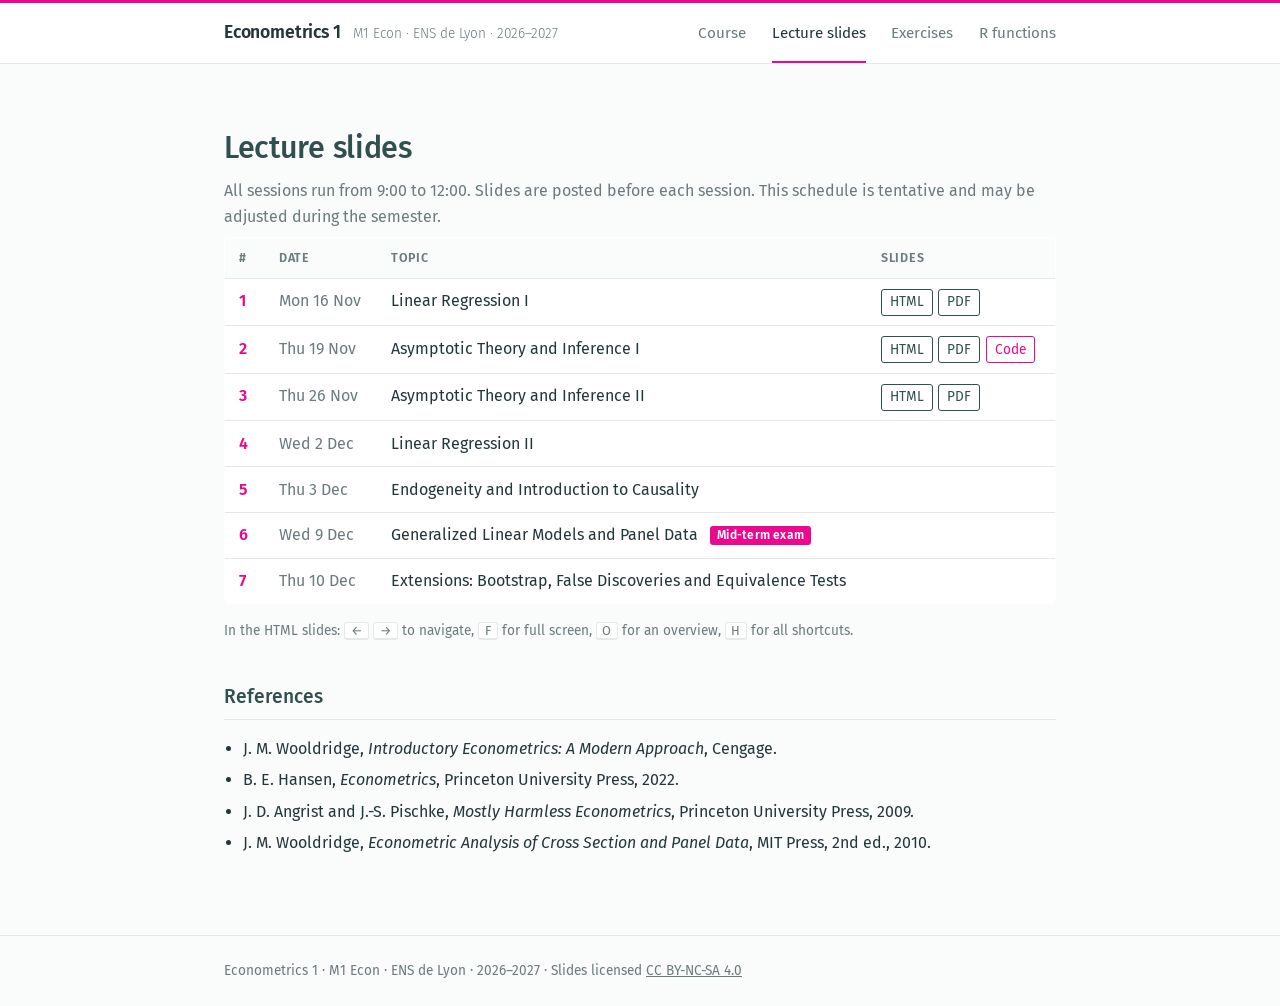
==== slides.html @ 41a7a079 "Add files via upload" ====
<!DOCTYPE html>
<html lang="en">
<head>
  <meta charset="utf-8">
  <meta name="viewport" content="width=device-width, initial-scale=1">
  <title>Lecture slides — Econometrics 1 — M1 Econ, ENS de Lyon</title>
  <meta name="description" content="Econometrics 1, M1 Econ, ENS de Lyon, 2026–2027.">
  <link rel="preconnect" href="https://fonts.googleapis.com">
  <link href="https://fonts.googleapis.com/css2?family=Fira+Sans:wght@300;400;500;600&display=swap" rel="stylesheet">
  <link rel="stylesheet" href="style.css">
</head>
<body>
  <header class="topbar">
    <div class="wrap">
      <a class="brand" href="index.html"><span class="title">Econometrics 1</span><span class="meta">M1 Econ · ENS de Lyon · 2026–2027</span></a>
      <nav>
        <a href="index.html">Course</a>
        <a href="slides.html" class="active">Lecture slides</a>
        <a href="exercises.html">Exercises</a>
        <a href="rfunctions.html">R functions</a>
      </nav>
    </div>
  </header>

  <main><div class="wrap">
    <div class="page-head">
      <h1>Lecture slides</h1>
      <p>All sessions run from 9:00 to 12:00. Slides are posted before each session. This schedule is tentative and may be adjusted during the semester.</p>
    </div>
    <table class="schedule">
      <thead>
        <tr><th>#</th><th>Date</th><th>Topic</th><th>Slides</th></tr>
      </thead>
      <tbody>
        <tr>
          <td>1</td><td class="date">Mon 16 Nov</td>
          <td>Linear Regression I</td>
          <td class="links"><a href="slides/01-linear-regression.html" target="_blank" rel="noopener">HTML</a><a href="slides/01-linear-regression.pdf" target="_blank" rel="noopener">PDF</a></td>
        </tr>
        <tr><td>2</td><td class="date">Thu 19 Nov</td><td>Asymptotic Theory and Inference I</td><td class="links"><a href="slides/02-asymptotics-testing.html" target="_blank" rel="noopener">HTML</a><a href="slides/02-asymptotics-testing.pdf" target="_blank" rel="noopener">PDF</a><a class="code" href="code/02-asymptotics-testing.html">Code</a></td></tr>
        <tr><td>3</td><td class="date">Thu 26 Nov</td><td>Asymptotic Theory and Inference II</td><td class="links"><a href="slides/02-asymptotics-testing.html" target="_blank" rel="noopener">HTML</a><a href="slides/02-asymptotics-testing.pdf" target="_blank" rel="noopener">PDF</a></td></tr>
        <tr><td>4</td><td class="date">Wed 2 Dec</td><td>Linear Regression II</td><td class="links"></td></tr>
        <tr><td>5</td><td class="date">Thu 3 Dec</td><td>Endogeneity and Introduction to Causality</td><td class="links"></td></tr>
        <tr><td>6</td><td class="date">Wed 9 Dec</td><td>Generalized Linear Models and Panel Data <span class="exam">Mid-term exam</span></td><td class="links"></td></tr>
        <tr><td>7</td><td class="date">Thu 10 Dec</td><td>Extensions: Bootstrap, False Discoveries and Equivalence Tests</td><td class="links"></td></tr>
      </tbody>
    </table>
    <p class="hint">In the HTML slides: <kbd>←</kbd> <kbd>→</kbd> to navigate, <kbd>F</kbd> for full screen, <kbd>O</kbd> for an overview, <kbd>H</kbd> for all shortcuts.</p>

    <h2 id="references">References</h2>
    <ul class="refs">
      <li>J. M. Wooldridge, <em>Introductory Econometrics: A Modern Approach</em>, Cengage.</li>
      <li>B. E. Hansen, <em>Econometrics</em>, Princeton University Press, 2022.</li>
      <li>J. D. Angrist and J.-S. Pischke, <em>Mostly Harmless Econometrics</em>, Princeton University Press, 2009.</li>
      <li>J. M. Wooldridge, <em>Econometric Analysis of Cross Section and Panel Data</em>, MIT Press, 2nd ed., 2010.</li>
    </ul>
  </div></main>

  <footer>
    <div class="wrap">Econometrics 1 · M1 Econ · ENS de Lyon · 2026–2027 · Slides licensed <a href="https://creativecommons.org/licenses/by-nc-sa/4.0/" target="_blank" rel="noopener">CC BY-NC-SA 4.0</a></div>
  </footer>
</body>
</html>
---- style.css ----
:root {
  --ink: #23373b;
  --slate: #314f4f;
  --accent: #eb078e;
  --muted: #6b7b7e;
  --line: #e3e8e8;
  --bg: #fafbfb;
}
* { box-sizing: border-box; }
html { scroll-behavior: smooth; }
body {
  margin: 0;
  font-family: "Fira Sans", system-ui, -apple-system, sans-serif;
  color: var(--ink);
  background: var(--bg);
  line-height: 1.6;
}
.wrap { max-width: 880px; margin: 0 auto; padding: 0 1.5rem; }
a { color: var(--accent); text-decoration: none; }
a:hover { text-decoration: underline; }

/* ---------- top bar ---------- */
.topbar {
  position: sticky; top: 0; z-index: 10;
  background: rgba(255, 255, 255, .94);
  backdrop-filter: blur(6px);
  border-top: 3px solid var(--accent);
  border-bottom: 1px solid var(--line);
}
.topbar .wrap { display: flex; align-items: center; justify-content: space-between; gap: 1rem; min-height: 60px; }
.brand { display: flex; align-items: baseline; gap: .75rem; color: var(--ink); }
.brand:hover { text-decoration: none; }
.brand .title { font-weight: 600; font-size: 1.1rem; letter-spacing: -.01em; }
.brand .meta { font-size: .85rem; color: var(--muted); font-weight: 300; }
nav { display: flex; gap: 1.6rem; }
nav a {
  color: var(--muted); font-size: .95rem;
  padding: 1.1rem 0 1rem; border-bottom: 2px solid transparent;
}
nav a:hover { color: var(--ink); text-decoration: none; }
nav a.active { color: var(--ink); border-bottom-color: var(--accent); }

/* ---------- page ---------- */
.page-head { padding: 2.75rem 0 .5rem; }
.page-head h1 { margin: 0; font-weight: 500; font-size: 1.9rem; color: var(--slate); letter-spacing: -.01em; }
.page-head p { margin: .35rem 0 0; color: var(--muted); }
main { padding: 1rem 0 4rem; }
h2 {
  font-weight: 500; font-size: 1.2rem; color: var(--slate);
  margin: 2.5rem 0 .9rem; padding-bottom: .4rem; border-bottom: 1px solid var(--line);
}
p { margin: 0 0 1rem; }
ul.plain { padding-left: 1.2rem; margin: 0; }
.note { color: var(--muted); font-size: .95rem; }
.empty { color: var(--muted); background: #fff; border: 1px dashed var(--line); border-radius: 6px; padding: 1.5rem; text-align: center; }

ul.people { list-style: none; padding: 0; margin: 0; }
ul.people li { padding: .25rem 0; }
ul.people .name { display: inline-block; min-width: 11rem; font-weight: 500; }

table { width: 100%; border-collapse: collapse; background: #fff; border: 1px solid var(--line); border-radius: 6px; overflow: hidden; }
th, td { text-align: left; padding: .6rem .9rem; border-bottom: 1px solid var(--line); vertical-align: top; }
tr:last-child td { border-bottom: none; }
th { font-size: .78rem; text-transform: uppercase; letter-spacing: .06em; color: var(--muted); font-weight: 600; background: var(--bg); }
.schedule td:first-child { color: var(--accent); font-weight: 600; width: 2.5rem; }
.schedule .date { color: var(--muted); white-space: nowrap; width: 7rem; }
.schedule .links { white-space: nowrap; width: 11.5rem; }
.schedule .links a { display: inline-block; padding: .1rem .5rem; margin-right: .35rem; border: 1px solid var(--slate); border-radius: 3px; color: var(--slate); font-size: .85rem; }
.schedule .links a:hover { border-color: var(--accent); color: var(--accent); text-decoration: none; }
.exam { display: inline-block; margin-left: .5rem; padding: 0 .45rem; border-radius: 3px; background: var(--accent); color: #fff; font-size: .75rem; font-weight: 600; letter-spacing: .02em; vertical-align: .1em; }
.eval .pct { text-align: right; font-weight: 600; color: var(--slate); width: 5rem; }

pre { background: #fff; border: 1px solid var(--line); border-radius: 6px; padding: .7rem .9rem; overflow-x: auto; font-size: .9rem; }
code { font-family: ui-monospace, Menlo, Consolas, monospace; font-size: .88em; }
ul.refs { padding-left: 1.2rem; }
ul.refs li { margin-bottom: .35rem; }
.hint { margin-top: 1rem; font-size: .85rem; color: var(--muted); }
kbd { font-family: inherit; font-size: .8rem; border: 1px solid var(--line); border-bottom-width: 2px; border-radius: 3px; padding: 0 .35rem; background: #fff; }

footer { border-top: 1px solid var(--line); padding: 1.5rem 0; font-size: .85rem; color: var(--muted); }
footer a { color: var(--muted); text-decoration: underline; }

@media (max-width: 680px) {
  .topbar .wrap { flex-direction: column; align-items: flex-start; gap: 0; padding-top: .7rem; }
  .brand { flex-direction: column; gap: 0; }
  nav { gap: 1.2rem; }
  nav a { padding: .6rem 0 .55rem; }
  .page-head { padding-top: 1.8rem; }
  .schedule .date { width: auto; }
  th, td { padding: .5rem .55rem; }
  ul.people .name { display: block; min-width: 0; }
}

/* ---------- R functions page ---------- */
ul.toc { list-style: none; padding: 0; margin: 0 0 1rem; }
ul.toc li { padding: .3rem 0; }
ul.toc li a { font-weight: 500; }
.pkg { display: inline-block; margin: 0 .4rem; padding: 0 .4rem; border: 1px solid var(--line); border-radius: 3px; font-size: .75rem; font-weight: 600; letter-spacing: .03em; color: var(--muted); background: #fff; vertical-align: .15em; }
article.fn { scroll-margin-top: 80px; }
article.fn h2 code { font-size: 1em; color: var(--slate); }
article.fn h3 { font-size: 1rem; font-weight: 600; color: var(--ink); margin: 1.6rem 0 .6rem; }
.lead { font-size: 1.05rem; }
table.args td:first-child { white-space: nowrap; width: 7rem; }
table.args td { font-size: .95rem; }
.out-label { margin: 1rem 0 .3rem; font-size: .85rem; color: var(--muted); text-transform: uppercase; letter-spacing: .05em; }
pre.output { background: var(--bg); font-size: .82rem; }
.katex-display { overflow-x: auto; overflow-y: hidden; }

/* ---------- code pages ---------- */
.schedule .links a.code { border-color: var(--accent); color: var(--accent); }
.schedule .links a.code:hover { background: var(--accent); color: #fff; }
.code-actions { display: flex; flex-wrap: wrap; align-items: center; gap: .6rem; margin: 0 0 .8rem; }
.copy-btn, .dl-btn { font: inherit; font-size: .9rem; padding: .3rem .8rem; border: 1px solid var(--slate); border-radius: 4px; background: #fff; color: var(--slate); cursor: pointer; text-decoration: none; }
.copy-btn:hover, .dl-btn:hover { background: var(--slate); color: #fff; text-decoration: none; }
.code-actions .back { margin-left: auto; font-size: .9rem; }
pre.code-block { padding: 0; }
pre.code-block code.hljs { padding: 1rem 1.1rem; background: #fff; font-size: .86rem; line-height: 1.5; }
@media (max-width: 680px) {
  .schedule .links { white-space: normal; width: 4.2rem; }
  .schedule .links a { display: block; text-align: center; margin: 0 0 .3rem 0; }
  .schedule .date { white-space: normal; }
}
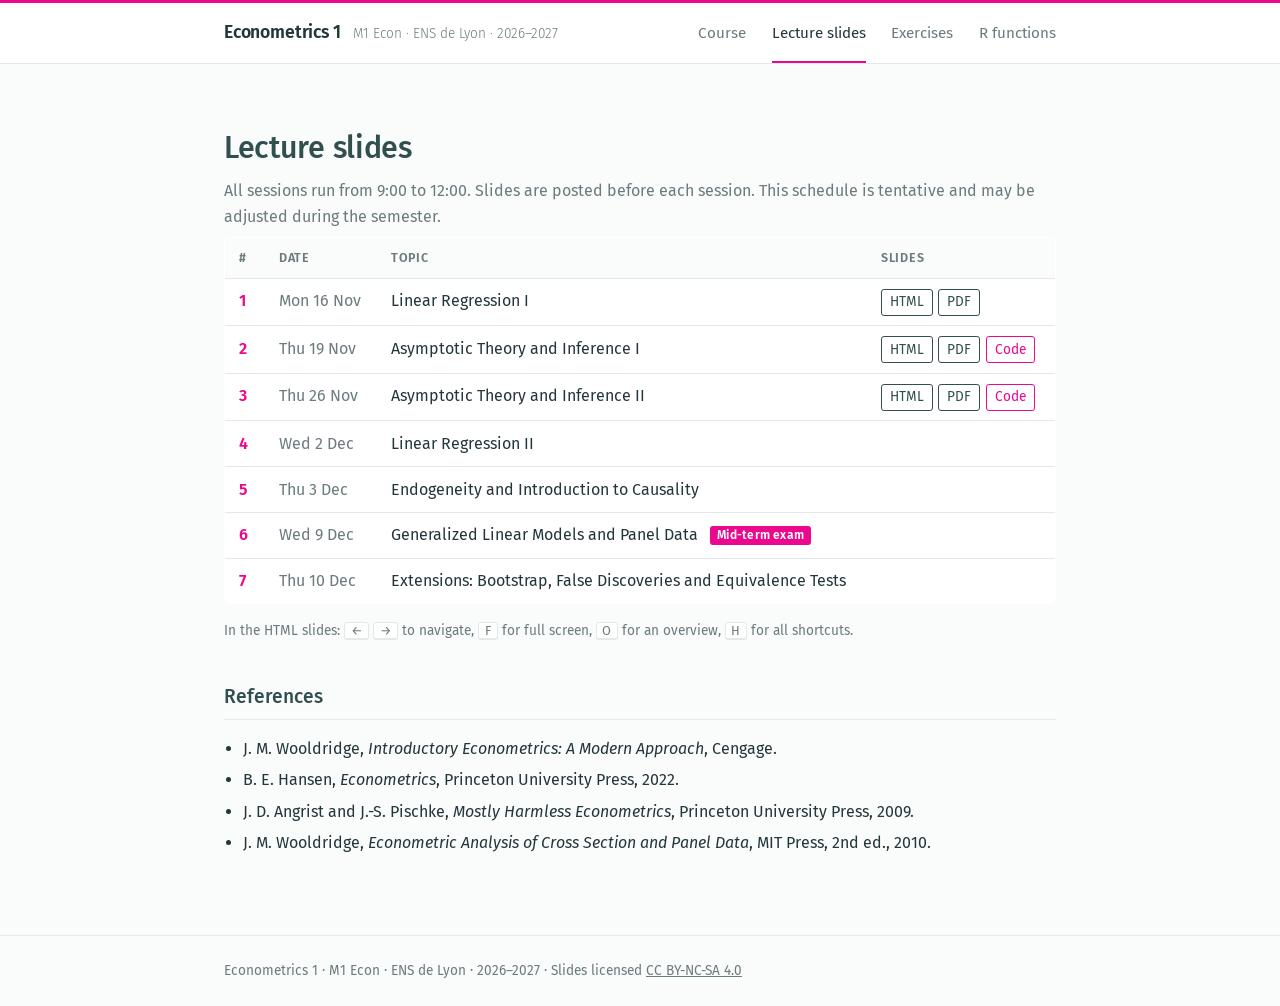
==== commit 56fa663a: "Add files via upload" ====
--- a/slides.html
+++ b/slides.html
@@ -38,7 +38,7 @@
           <td class="links"><a href="slides/01-linear-regression.html" target="_blank" rel="noopener">HTML</a><a href="slides/01-linear-regression.pdf" target="_blank" rel="noopener">PDF</a></td>
         </tr>
         <tr><td>2</td><td class="date">Thu 19 Nov</td><td>Asymptotic Theory and Inference I</td><td class="links"><a href="slides/02-asymptotics-testing.html" target="_blank" rel="noopener">HTML</a><a href="slides/02-asymptotics-testing.pdf" target="_blank" rel="noopener">PDF</a><a class="code" href="code/02-asymptotics-testing.html">Code</a></td></tr>
-        <tr><td>3</td><td class="date">Thu 26 Nov</td><td>Asymptotic Theory and Inference II</td><td class="links"><a href="slides/02-asymptotics-testing.html" target="_blank" rel="noopener">HTML</a><a href="slides/02-asymptotics-testing.pdf" target="_blank" rel="noopener">PDF</a></td></tr>
+        <tr><td>3</td><td class="date">Thu 26 Nov</td><td>Asymptotic Theory and Inference II</td><td class="links"><a href="slides/02-asymptotics-testing.html" target="_blank" rel="noopener">HTML</a><a href="slides/02-asymptotics-testing.pdf" target="_blank" rel="noopener">PDF</a><a class="code" href="code/03-asymptotics-testing.html">Code</a></td></tr>
         <tr><td>4</td><td class="date">Wed 2 Dec</td><td>Linear Regression II</td><td class="links"></td></tr>
         <tr><td>5</td><td class="date">Thu 3 Dec</td><td>Endogeneity and Introduction to Causality</td><td class="links"></td></tr>
         <tr><td>6</td><td class="date">Wed 9 Dec</td><td>Generalized Linear Models and Panel Data <span class="exam">Mid-term exam</span></td><td class="links"></td></tr>
--- a/style.css
+++ b/style.css
@@ -120,3 +120,15 @@
   .schedule .links a { display: block; text-align: center; margin: 0 0 .3rem 0; }
   .schedule .date { white-space: normal; }
 }
+
+/* ---------- exercises page ---------- */
+.exlist { display: block; margin-top: .25rem; font-size: .85rem; color: var(--muted); }
+.schedule td.sol { white-space: nowrap; width: 7rem; }
+.schedule .soon { font-size: .85rem; font-style: italic; color: var(--muted); }
+@media (max-width: 680px) {
+  .schedule td.sol { white-space: normal; width: auto; }
+  .schedule th { letter-spacing: .02em; font-size: .72rem; }
+}
+
+.schedule.ex .links { width: 6rem; }
+.schedule.ex td.sol { width: 6.5rem; }
